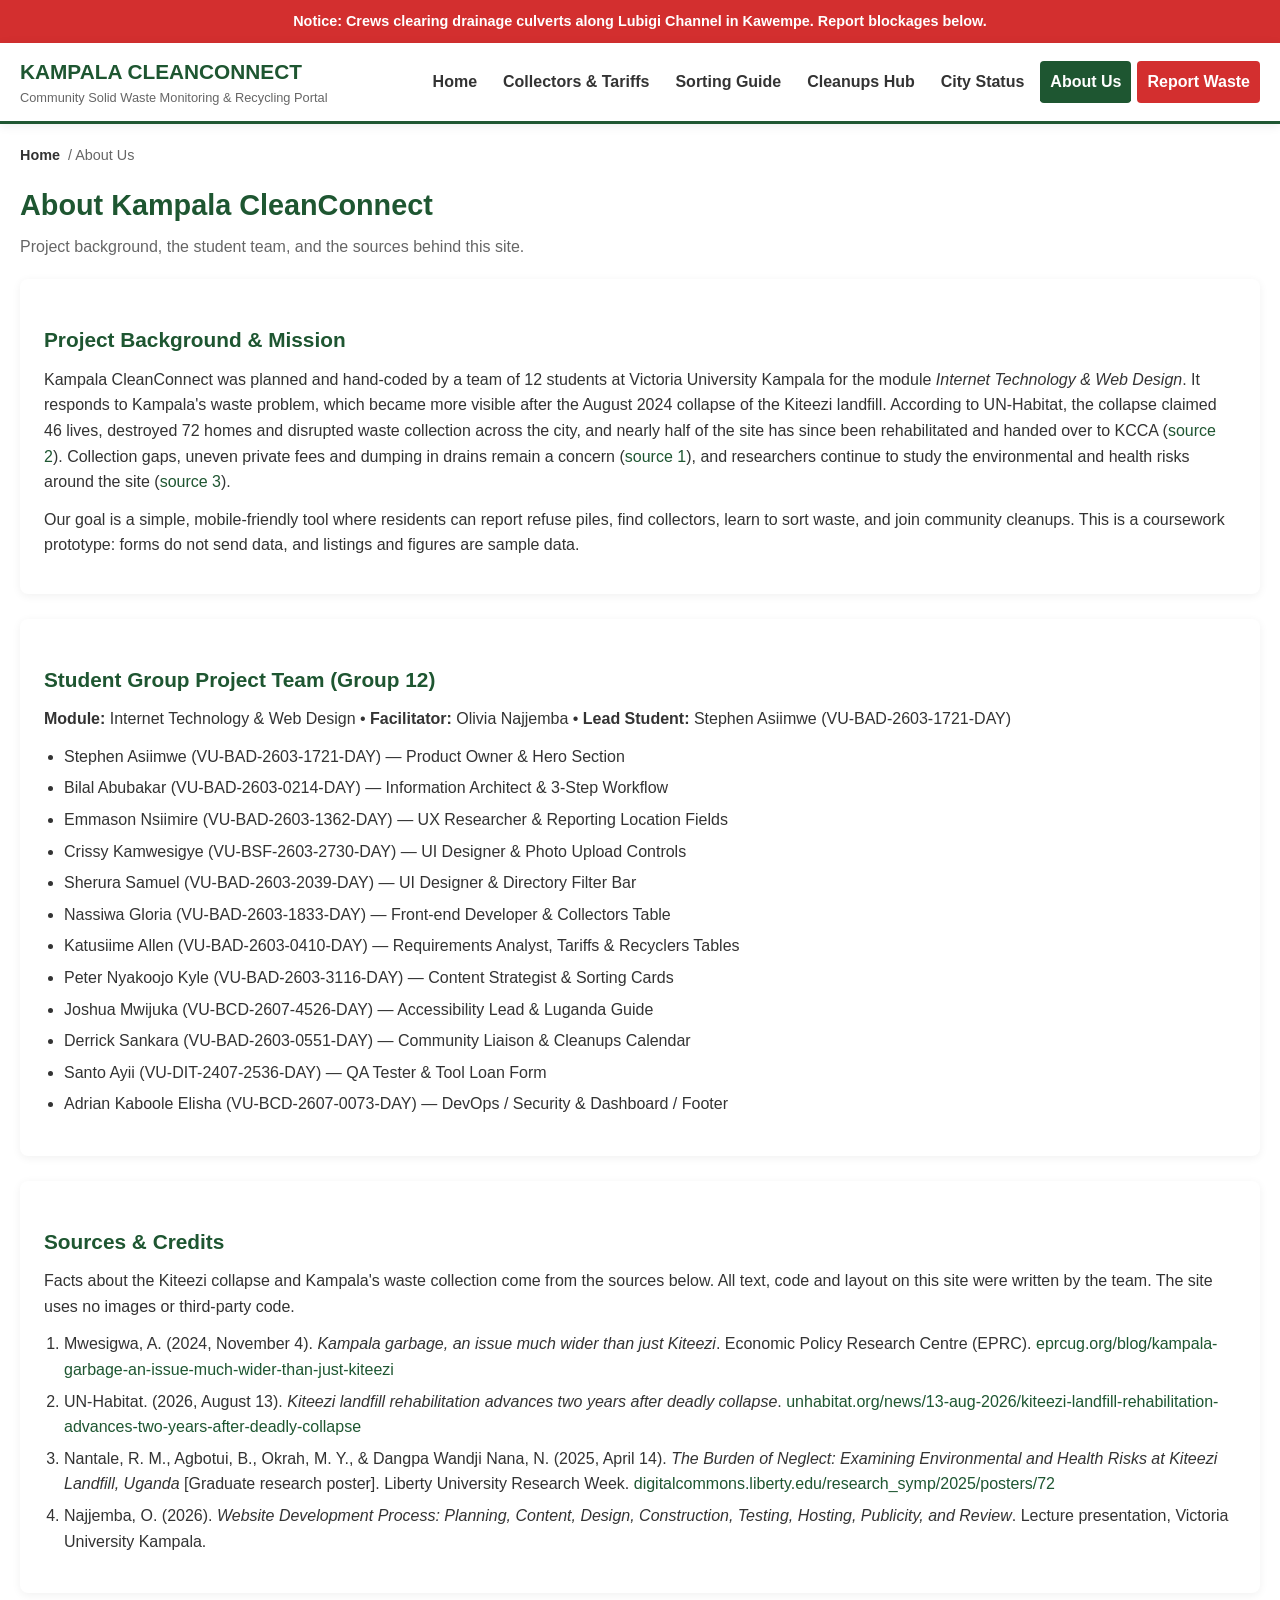
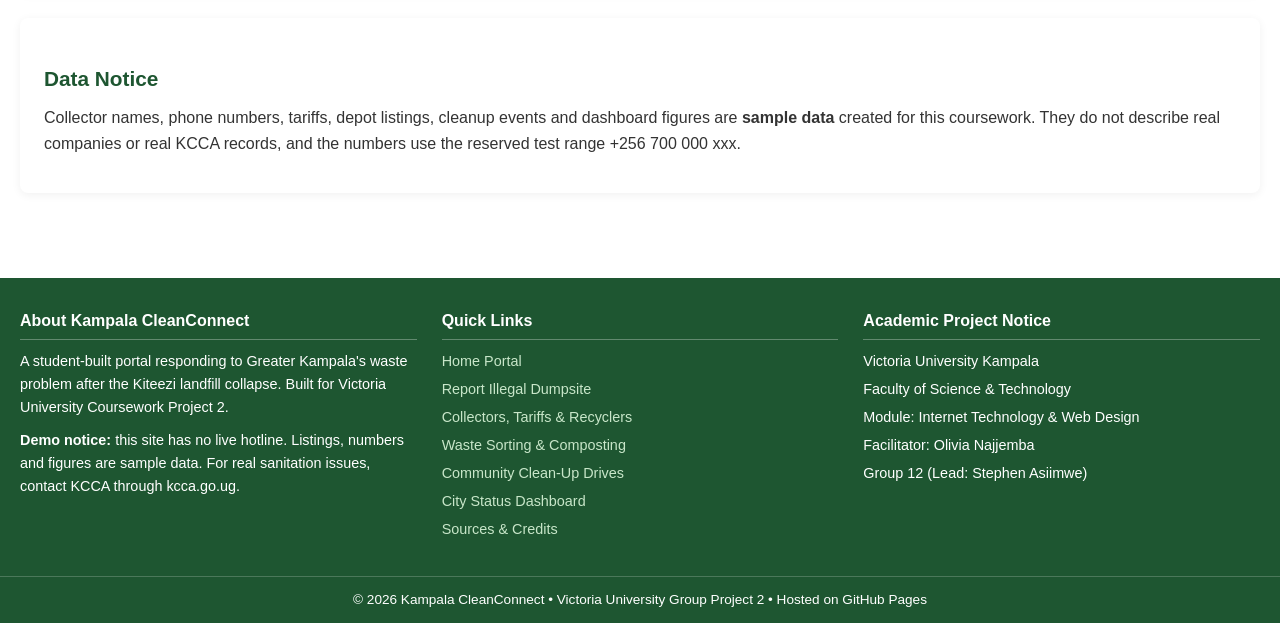
==== about.html @ 9a594d9f "Refactor report page and styles: Update title, alert message, and navigation order; enhance CSS for " ====
<!doctype html>
<html lang="en">
  <head>
    <meta charset="UTF-8" />
    <meta name="viewport" content="width=device-width, initial-scale=1.0" />
    <meta
      name="description"
      content="About the Kampala CleanConnect student project, the team of 12, and the sources used."
    />
    <title>About Us</title>
    <link rel="icon" href="data:," />
    <link rel="stylesheet" href="style.css" />
  </head>
  <body>
    <a class="skip-link" href="#main">Skip to main content</a>

    <!-- Demo Notice Strip (Member 1: Stephen Asiimwe) -->
    <div class="alert-bar">
      Notice: Crews clearing drainage culverts along Lubigi Channel in Kawempe.
      Report blockages below.
    </div>

    <!-- Global Header & Navigation (Members 1 & 12: Stephen Asiimwe & Adrian Kaboole Elisha) -->
    <header>
      <div class="header-container">
        <a href="index.html" class="brand">
          <span class="brand-title">KAMPALA CLEANCONNECT</span>
          <span class="brand-sub"
            >Community Solid Waste Monitoring &amp; Recycling Portal</span
          >
        </a>
        <input type="checkbox" id="nav-toggle" class="nav-toggle" />
        <label for="nav-toggle" class="nav-btn">&#9776; Menu</label>
        <nav aria-label="Main navigation">
          <ul>
            <li><a href="index.html">Home</a></li>
            <li><a href="directory.html">Collectors &amp; Tariffs</a></li>
            <li><a href="guide.html">Sorting Guide</a></li>
            <li><a href="cleanups.html">Cleanups Hub</a></li>
            <li><a href="dashboard.html">City Status</a></li>
            <li>
              <a href="about.html" class="active" aria-current="page"
                >About Us</a
              >
            </li>
            <li><a href="report.html" class="btn-report">Report Waste</a></li>
          </ul>
        </nav>
      </div>
    </header>

    <main id="main" class="container">
      <nav class="breadcrumb" aria-label="Breadcrumb">
        <ol>
          <li><a href="index.html">Home</a></li>
          <li aria-current="page">About Us</li>
        </ol>
      </nav>

      <h1 class="section-title">About Kampala CleanConnect</h1>
      <p class="section-sub">
        Project background, the student team, and the sources behind this site.
      </p>

      <!-- Mission & Context (CI-27: Adrian Kaboole Elisha) -->
      <article class="panel">
        <h2 class="sub-title">Project Background &amp; Mission</h2>
        <p>
          Kampala CleanConnect was planned and hand-coded by a team of 12
          students at Victoria University Kampala for the module
          <em>Internet Technology &amp; Web Design</em>. It responds to
          Kampala's waste problem, which became more visible after the August
          2024 collapse of the Kiteezi landfill. According to UN-Habitat, the
          collapse claimed 46 lives, destroyed 72 homes and disrupted waste
          collection across the city, and nearly half of the site has since been
          rehabilitated and handed over to KCCA (<a href="#src-2">source 2</a>).
          Collection gaps, uneven private fees and dumping in drains remain a
          concern (<a href="#src-1">source 1</a>), and researchers continue to
          study the environmental and health risks around the site (<a
            href="#src-3"
            >source 3</a
          >).
        </p>
        <p>
          Our goal is a simple, mobile-friendly tool where residents can report
          refuse piles, find collectors, learn to sort waste, and join community
          cleanups. This is a coursework prototype: forms do not send data, and
          listings and figures are sample data.
        </p>
      </article>

      <!-- Group Student Declaration (CI-28) -->
      <section class="panel">
        <h2 class="sub-title">Student Group Project Team (Group 12)</h2>
        <p>
          <strong>Module:</strong> Internet Technology &amp; Web Design &bull;
          <strong>Facilitator:</strong> Olivia Najjemba &bull;
          <strong>Lead Student:</strong> Stephen Asiimwe (VU-BAD-2603-1721-DAY)
        </p>
        <ul class="team-list">
          <li>
            Stephen Asiimwe (VU-BAD-2603-1721-DAY) &mdash; Product Owner &amp; Hero
            Section
          </li>
          <li>
            Bilal Abubakar (VU-BAD-2603-0214-DAY) &mdash; Information Architect
            &amp; 3-Step Workflow
          </li>
          <li>
            Emmason Nsiimire (VU-BAD-2603-1362-DAY) &mdash; UX Researcher &amp; Reporting
            Location Fields
          </li>
          <li>
            Crissy Kamwesigye (VU-BSF-2603-2730-DAY) &mdash; UI Designer &amp; Photo
            Upload Controls
          </li>
          <li>
            Sherura Samuel (VU-BAD-2603-2039-DAY) &mdash; UI Designer &amp;
            Directory Filter Bar
          </li>
          <li>
            Nassiwa Gloria (VU-BAD-2603-1833-DAY) &mdash; Front-end Developer &amp;
            Collectors Table
          </li>
          <li>
            Katusiime Allen (VU-BAD-2603-0410-DAY) &mdash; Requirements Analyst,
            Tariffs &amp; Recyclers Tables
          </li>
          <li>
            Peter Nyakoojo Kyle (VU-BAD-2603-3116-DAY) &mdash; Content Strategist &amp;
            Sorting Cards
          </li>
          <li>
            Joshua Mwijuka (VU-BCD-2607-4526-DAY) &mdash; Accessibility Lead
            &amp; Luganda Guide
          </li>
          <li>
            Derrick Sankara (VU-BAD-2603-0551-DAY) &mdash; Community Liaison &amp;
            Cleanups Calendar
          </li>
          <li>
            Santo Ayii (VU-DIT-2407-2536-DAY) &mdash; QA Tester &amp; Tool
            Loan Form
          </li>
          <li>
            Adrian Kaboole Elisha (VU-BCD-2607-0073-DAY) &mdash; DevOps / Security
            &amp; Dashboard / Footer
          </li>
        </ul>
      </section>

      <!-- Sources & Credits -->
      <section class="panel" id="sources">
        <h2 class="sub-title">Sources &amp; Credits</h2>
        <p>
          Facts about the Kiteezi collapse and Kampala's waste collection come
          from the sources below. All text, code and layout on this site were
          written by the team. The site uses no images or third-party code.
        </p>
        <ol class="source-list">
          <li id="src-1">
            Mwesigwa, A. (2024, November 4).
            <em>Kampala garbage, an issue much wider than just Kiteezi</em>.
            Economic Policy Research Centre (EPRC).
            <a
              href="https://eprcug.org/blog/kampala-garbage-an-issue-much-wider-than-just-kiteezi/"
              >eprcug.org/blog/kampala-garbage-an-issue-much-wider-than-just-kiteezi</a
            >
          </li>
          <li id="src-2">
            UN-Habitat. (2026, August 13).
            <em
              >Kiteezi landfill rehabilitation advances two years after deadly
              collapse</em
            >.
            <a
              href="https://unhabitat.org/news/13-aug-2026/kiteezi-landfill-rehabilitation-advances-two-years-after-deadly-collapse"
              >unhabitat.org/news/13-aug-2026/kiteezi-landfill-rehabilitation-advances-two-years-after-deadly-collapse</a
            >
          </li>
          <li id="src-3">
            Nantale, R. M., Agbotui, B., Okrah, M. Y., &amp; Dangpa Wandji Nana,
            N. (2025, April 14).
            <em
              >The Burden of Neglect: Examining Environmental and Health Risks
              at Kiteezi Landfill, Uganda</em
            >
            [Graduate research poster]. Liberty University Research Week.
            <a
              href="http://digitalcommons.liberty.edu/research_symp/2025/posters/72"
              >digitalcommons.liberty.edu/research_symp/2025/posters/72</a
            >
          </li>
          <li id="src-4">
            Najjemba, O. (2026).
            <em
              >Website Development Process: Planning, Content, Design,
              Construction, Testing, Hosting, Publicity, and Review</em
            >. Lecture presentation, Victoria University Kampala.
          </li>
        </ol>
      </section>

      <section class="panel">
        <h2 class="sub-title">Data Notice</h2>
        <p>
          Collector names, phone numbers, tariffs, depot listings, cleanup
          events and dashboard figures are <strong>sample data</strong> created
          for this coursework. They do not describe real companies or real KCCA
          records, and the numbers use the reserved test range +256 700 000 xxx.
        </p>
      </section>
    </main>

    <!-- Global Footer (Member 12: Adrian Kaboole Elisha) -->
    <footer>
      <div class="footer-container">
        <div class="footer-col">
          <h4>About Kampala CleanConnect</h4>
          <p>
            A student-built portal responding to Greater Kampala's waste problem
            after the Kiteezi landfill collapse. Built for Victoria University
            Coursework Project 2.
          </p>
          <p class="footer-note">
            <strong>Demo notice:</strong> this site has no live hotline.
            Listings, numbers and figures are sample data. For real sanitation
            issues, contact KCCA through kcca.go.ug.
          </p>
        </div>
        <div class="footer-col">
          <h4>Quick Links</h4>
          <ul>
            <li><a href="index.html">Home Portal</a></li>
            <li><a href="report.html">Report Illegal Dumpsite</a></li>
            <li>
              <a href="directory.html">Collectors, Tariffs &amp; Recyclers</a>
            </li>
            <li><a href="guide.html">Waste Sorting &amp; Composting</a></li>
            <li><a href="cleanups.html">Community Clean-Up Drives</a></li>
            <li><a href="dashboard.html">City Status Dashboard</a></li>
            <li><a href="about.html#sources">Sources &amp; Credits</a></li>
          </ul>
        </div>
        <div class="footer-col">
          <h4>Academic Project Notice</h4>
          <p>Victoria University Kampala</p>
          <p>Faculty of Science &amp; Technology</p>
          <p>Module: Internet Technology &amp; Web Design</p>
          <p>Facilitator: Olivia Najjemba</p>
          <p>Group 12 (Lead: Stephen Asiimwe)</p>
        </div>
      </div>
      <div class="footer-bottom">
        &copy; 2026 Kampala CleanConnect &bull; Victoria University Group
        Project 2 &bull; Hosted on GitHub Pages
      </div>
    </footer>
  </body>
</html>
---- style.css ----
/* ==========================================================================
   KAMPALA CLEANCONNECT - SIMPLE STYLESHEET
   Course: Internet Technology & Web Design (Project 2)
   Victoria University Kampala
   Description: Simple, clean CSS using two main theme colors (Green & Red).
   ========================================================================== */

/* --------------------------------------------------------------------------
   1. THEME COLORS
   -------------------------------------------------------------------------- */
:root {
  --primary: #1e5631;  /* Main Green brand color */
  --alert: #d32f2f;    /* Alert Red color */
}

/* --------------------------------------------------------------------------
   2. BASIC PAGE RESET & TYPOGRAPHY
   -------------------------------------------------------------------------- */
* {
  box-sizing: border-box;
  margin: 0;
  padding: 0;
}

body {
  font-family: Arial, sans-serif;
  line-height: 1.6;
  color: #333;
}

a {
  color: var(--primary);
  text-decoration: none;
}

a:hover {
  text-decoration: underline;
}

h1, h2, h3, h4 {
  color: var(--primary);
  margin-bottom: 10px;
}

p {
  margin-bottom: 12px;
}

/* Page container to center content */
.container {
  max-width: 1320px;
  margin: 0 auto;
  padding: 20px;
}

/* Headings and subtitles */
.section-title {
  font-size: 1.8rem;
  margin-bottom: 6px;
}

.section-sub {
  color: #666;
  margin-bottom: 20px;
}

.sub-title {
  font-size: 1.3rem;
  margin: 20px 0 10px 0;
}

/* Accessibility skip link */
.skip-link {
  position: absolute;
  top: -100px;
  left: 0;
  background: var(--primary);
  color: white;
  padding: 8px 16px;
  z-index: 100;
}

.skip-link:focus {
  top: 0;
}

/* --------------------------------------------------------------------------
   3. ALERT MESSAGES & NOTICES
   -------------------------------------------------------------------------- */
/* Red warning bar at top of page */
.alert-bar {
  background-color: var(--alert);
  color: white;
  padding: 10px 16px;
  font-weight: bold;
  text-align: center;
  font-size: 0.9rem;
}

/* Yellow warning box for sample data notices */
.data-notice {
  background-color: #fff9e6;
  border-left: 4px solid #fbc02d;
  padding: 12px 16px;
  margin-bottom: 20px;
  border-radius: 4px;
}

/* --------------------------------------------------------------------------
   4. GLOBAL HEADER & NAVIGATION
   -------------------------------------------------------------------------- */
header {
  border-bottom: 3px solid var(--primary);
  position: sticky;
  top: 0;
  background: white;
  z-index: 99;
  box-shadow: 0 2px 10px rgba(0, 0, 0, 0.08);
}

.header-container {
  max-width: 1320px;
  margin: 0 auto;
  padding: 12px 20px;
  display: flex;
  justify-content: space-between;
  align-items: center;
  flex-wrap: wrap;
  gap: 10px;
}

.brand {
  text-decoration: none;
}

.brand-title {
  display: block;
  font-size: 1.3rem;
  font-weight: bold;
  color: var(--primary);
}

.brand-sub {
  display: block;
  font-size: 0.8rem;
  color: #666;
}

/* Navigation Menu */
nav ul {
  list-style: none;
  display: flex;
  flex-wrap: wrap;
  gap: 6px;
}

nav a {
  position: relative;
  display: inline-block;
  padding: 8px 10px;
  color: #333;
  font-weight: bold;
  border-radius: 4px;
  white-space: nowrap;
  transition: color 0.3s ease, background-color 0.3s ease;
}

nav a:not(.btn-report)::before {
  content: "";
  position: absolute;
  left: 0;
  bottom: 2px;
  width: 0;
  height: 2px;
  background-color: var(--primary);
  transition: width 0.3s ease-in-out;
}

nav a:not(.btn-report):hover::before,
nav a:not(.btn-report).active::before {
  width: 100%;
}

nav a:hover {
  background-color: #e8f5e9;
  color: var(--primary);
  text-decoration: none;
}

nav a:not(.btn-report).active,
nav a:not(.btn-report).active:hover {
  background-color: var(--primary);
  color: white;
  text-decoration: none;
}

/* Red "Report Waste" highlight button in navigation */
.btn-report {
  background-color: var(--alert);
  color: white !important;
}

.btn-report:hover {
  background-color: #b71c1c;
  color: white !important;
}

nav a.btn-report.active {
  background-color: #9a0007;
  box-shadow: 0 0 0 2px white, 0 0 0 4px var(--alert);
}

/* Mobile Hamburger Menu */
.nav-toggle {
  display: none;
}

.nav-btn {
  display: none;
  cursor: pointer;
  padding: 6px 12px;
  border: 2px solid var(--primary);
  border-radius: 4px;
  font-weight: bold;
  color: var(--primary);
}

/* Breadcrumb navigation */
.breadcrumb ol {
  list-style: none;
  display: flex;
  flex-wrap: nowrap;
  align-items: center;
  white-space: nowrap;
  gap: 8px;
  font-size: 0.9rem;
  margin-bottom: 15px;
  color: #666;
}

.breadcrumb a {
  padding: 0;
}

.breadcrumb a::before {
  display: none;
}

.breadcrumb li + li::before {
  content: "/ ";
  color: #666;
}

/* --------------------------------------------------------------------------
   5. BUTTONS (PRIMARY, OUTLINE, ALERT)
   -------------------------------------------------------------------------- */
.btn {
  display: inline-block;
  padding: 10px 18px;
  font-size: 1rem;
  font-weight: bold;
  border-radius: 4px;
  border: 2px solid transparent;
  cursor: pointer;
  text-align: center;
}

.btn:hover {
  text-decoration: none;
}

/* Primary Green Button */
.btn-primary {
  background-color: var(--primary);
  color: white;
}

.btn-primary:hover {
  opacity: 0.9;
}

/* Outline Green Button */
.btn-outline {
  background-color: transparent;
  border-color: var(--primary);
  color: var(--primary);
}

.btn-outline:hover {
  background-color: var(--primary);
  color: white;
}

/* Alert Red Button */
.btn-alert {
  background-color: var(--alert);
  color: white;
}

.btn-alert:hover {
  background-color: #b71c1c;
}

.btn-small {
  padding: 6px 12px;
  font-size: 0.85rem;
}

.btn-block {
  display: block;
  width: 100%;
}

/* --------------------------------------------------------------------------
   6. HERO SECTION & STAT CARDS
   -------------------------------------------------------------------------- */
.hero {
  border-radius: 8px;
  padding: 30px;
  margin-bottom: 30px;
  display: grid;
  grid-template-columns: 1.5fr 1fr;
  gap: 24px;
  align-items: center;
  background-color: #f5faf5;
}

.hero h1 {
  font-size: 2rem;
  margin-bottom: 12px;
}

.hero p {
  font-size: 1.05rem;
  margin-bottom: 18px;
}

.hero-actions {
  display: flex;
  gap: 48px;
  flex-wrap: wrap;
}

.telemetry-card {
  border-radius: 6px;
  padding: 18px;
  background: white;
  box-shadow: 0 2px 10px rgba(0, 0, 0, 0.06);
}

.telemetry-card h2 {
  font-size: 1.1rem;
  padding-bottom: 6px;
  margin-bottom: 12px;
}

.sample-note {
  font-size: 0.8rem;
  color: #666;
  margin-top: 10px;
}

/* Number statistics grids */
.stat-grid {
  display: grid;
  grid-template-columns: 1fr 1fr;
  gap: 10px;
}

.stat-grid-4 {
  display: grid;
  grid-template-columns: repeat(4, 1fr);
  gap: 15px;
  margin-bottom: 30px;
}

.stat-box {
  border-radius: 6px;
  padding: 12px;
  text-align: center;
  background: white;
  box-shadow: 0 2px 8px rgba(0, 0, 0, 0.05);
}

.stat-num {
  font-size: 1.6rem;
  font-weight: bold;
  color: var(--primary);
}

.stat-green { color: var(--primary); }
.stat-red   { color: var(--alert); }
.stat-blue  { color: #1565c0; }

.stat-label {
  display: block;
  font-size: 0.8rem;
  color: #666;
  text-transform: uppercase;
}

/* --------------------------------------------------------------------------
   7. SECTIONS, PANELS & CARDS
   -------------------------------------------------------------------------- */
.panel,
.guide-panel {
  border-radius: 8px;
  padding: 24px;
  margin-bottom: 25px;
  background: white;
  box-shadow: 0 2px 10px rgba(0, 0, 0, 0.06);
}

/* 3-Step Process */
.steps-section {
  margin-bottom: 30px;
}

.step-cards {
  display: grid;
  grid-template-columns: repeat(3, 1fr);
  gap: 16px;
}

.step-card {
  border-radius: 6px;
  padding: 20px;
  background: white;
  box-shadow: 0 2px 10px rgba(0, 0, 0, 0.06);
}

.step-num {
  display: inline-block;
  width: 32px;
  height: 32px;
  line-height: 32px;
  text-align: center;
  background-color: var(--alert);
  color: white;
  font-weight: bold;
  border-radius: 50%;
  margin-bottom: 10px;
}

/* Waste Sorting Cards */
.card-grid {
  display: grid;
  grid-template-columns: 1fr 1fr;
  gap: 18px;
  margin-bottom: 25px;
}

.info-card {
  border-top: 4px solid var(--primary);
  border-radius: 6px;
  padding: 18px;
  background: white;
  box-shadow: 0 2px 10px rgba(0, 0, 0, 0.06);
}

.info-card.organic { border-top-color: #4caf50; }
.info-card.plastic { border-top-color: #2196f3; }
.info-card.kavera  { border-top-color: #fbc02d; }
.info-card.toxic   { border-top-color: #e91e63; }

.badge {
  display: inline-block;
  padding: 3px 8px;
  background-color: #e8f5e9;
  color: var(--primary);
  font-size: 0.75rem;
  font-weight: bold;
  border-radius: 4px;
  margin-bottom: 8px;
}

.card-tip {
  background-color: #f5f5f5;
  padding: 8px 10px;
  border-radius: 4px;
  font-size: 0.9rem;
}

/* Luganda translation highlight box */
.luganda-box {
  border-left: 4px solid var(--primary);
  background-color: #f5faf5;
  padding: 15px;
  border-radius: 4px;
  margin-top: 15px;
}

.highlight-grid {
  display: grid;
  grid-template-columns: 1fr 1fr;
  gap: 16px;
  margin-bottom: 25px;
}

.plain-list,
.compost-list,
.team-list,
.source-list {
  padding-left: 20px;
  margin-bottom: 15px;
}

.plain-list li,
.compost-list li,
.team-list li,
.source-list li {
  margin-bottom: 6px;
}

/* --------------------------------------------------------------------------
   8. DATA TABLES
   -------------------------------------------------------------------------- */
.table-wrap {
  overflow-x: auto;
  margin-bottom: 24px;
}

.data-table {
  width: 100%;
  border-collapse: collapse;
  border: 1px solid #ccc;
  background: white;
}

.data-table th,
.data-table td {
  padding: 10px 12px;
  text-align: left;
  border: 1px solid #ccc;
}

.data-table th {
  background-color: var(--primary);
  color: white;
}

.data-table tr:nth-child(even) {
  background-color: #f9f9f9;
}

.table-intro {
  color: #666;
  margin-bottom: 10px;
}

/* Directory filter bar */
.filter-bar {
  display: flex;
  align-items: center;
  gap: 12px;
  flex-wrap: wrap;
  padding: 14px;
  border-radius: 6px;
  margin-bottom: 10px;
  background: white;
  box-shadow: 0 2px 8px rgba(0, 0, 0, 0.06);
}

.filter-msg {
  font-size: 0.9rem;
  color: #666;
  margin-bottom: 15px;
}

/* --------------------------------------------------------------------------
   9. FORMS
   -------------------------------------------------------------------------- */
.form-box {
  border-radius: 8px;
  padding: 24px;
  max-width: 750px;
  background: white;
  box-shadow: 0 2px 10px rgba(0, 0, 0, 0.06);
}

.form-spaced {
  margin-top: 25px;
}

fieldset {
  border: none;
  border-radius: 6px;
  padding: 16px;
  margin-bottom: 20px;
  background-color: #fafafa;
}

legend {
  font-weight: bold;
  color: var(--primary);
  padding: 0 8px;
}

.form-group {
  margin-bottom: 15px;
}

.form-group label,
.field-label {
  display: block;
  font-weight: bold;
  margin-bottom: 5px;
}

.form-control {
  width: 100%;
  padding: 9px 12px;
  border: 1px solid #ccc;
  border-radius: 4px;
  font-size: 1rem;
  font-family: inherit;
}

.form-control:focus {
  outline: none;
  border-color: var(--primary);
}

.filter-bar .form-control {
  width: auto;
  min-width: 220px;
}

.hint {
  display: block;
  font-size: 0.85rem;
  color: #666;
  margin-top: 3px;
}

.two-col {
  display: grid;
  grid-template-columns: 1fr 1fr;
  gap: 15px;
}

.radio-group,
.checkbox-group {
  display: flex;
  flex-direction: column;
  gap: 6px;
  margin-top: 6px;
}

.radio-label,
.checkbox-label {
  font-weight: normal;
  cursor: pointer;
}

.urgent {
  color: var(--alert);
  font-weight: bold;
}

.form-actions {
  display: flex;
  justify-content: flex-end;
  gap: 10px;
  margin-top: 15px;
}

/* --------------------------------------------------------------------------
   10. GLOBAL FOOTER
   -------------------------------------------------------------------------- */
footer {
  background-color: var(--primary);
  color: white;
  margin-top: 40px;
}

.footer-container {
  max-width: 1320px;
  margin: 0 auto;
  padding: 30px 20px;
  display: grid;
  grid-template-columns: repeat(3, 1fr);
  gap: 25px;
}

.footer-col h4 {
  color: white;
  border-bottom: 1px solid rgba(255, 255, 255, 0.3);
  padding-bottom: 6px;
  margin-bottom: 10px;
}

.footer-col p,
.footer-col li {
  font-size: 0.9rem;
  margin-bottom: 5px;
}

.footer-col ul {
  list-style: none;
}

.footer-col a {
  color: #c8e6c9;
}

.footer-col a:hover {
  color: white;
  text-decoration: underline;
}

.footer-note {
  margin-top: 10px;
  font-size: 0.85rem;
}

.footer-bottom {
  border-top: 1px solid rgba(255, 255, 255, 0.2);
  text-align: center;
  padding: 12px;
  font-size: 0.85rem;
}

/* --------------------------------------------------------------------------
   11. RESPONSIVE DESIGN (MOBILE & TABLET)
   -------------------------------------------------------------------------- */
@media (max-width: 768px) {
  .nav-btn {
    display: inline-block;
  }

  header nav {
    width: 100%;
    max-height: 0;
    overflow: hidden;
    opacity: 0;
    transition: max-height 1s ease-in-out, opacity 0.3s ease-in-out;
  }

  .nav-toggle:checked ~ nav {
    max-height: 500px;
    opacity: 1;
  }

  header nav ul {
    flex-direction: column;
  }

  .hero,
  .step-cards,
  .card-grid,
  .highlight-grid,
  .two-col,
  .footer-container {
    grid-template-columns: 1fr;
  }

  .stat-grid-4 {
    grid-template-columns: 1fr 1fr;
  }

  .form-actions {
    flex-direction: column;
  }
}
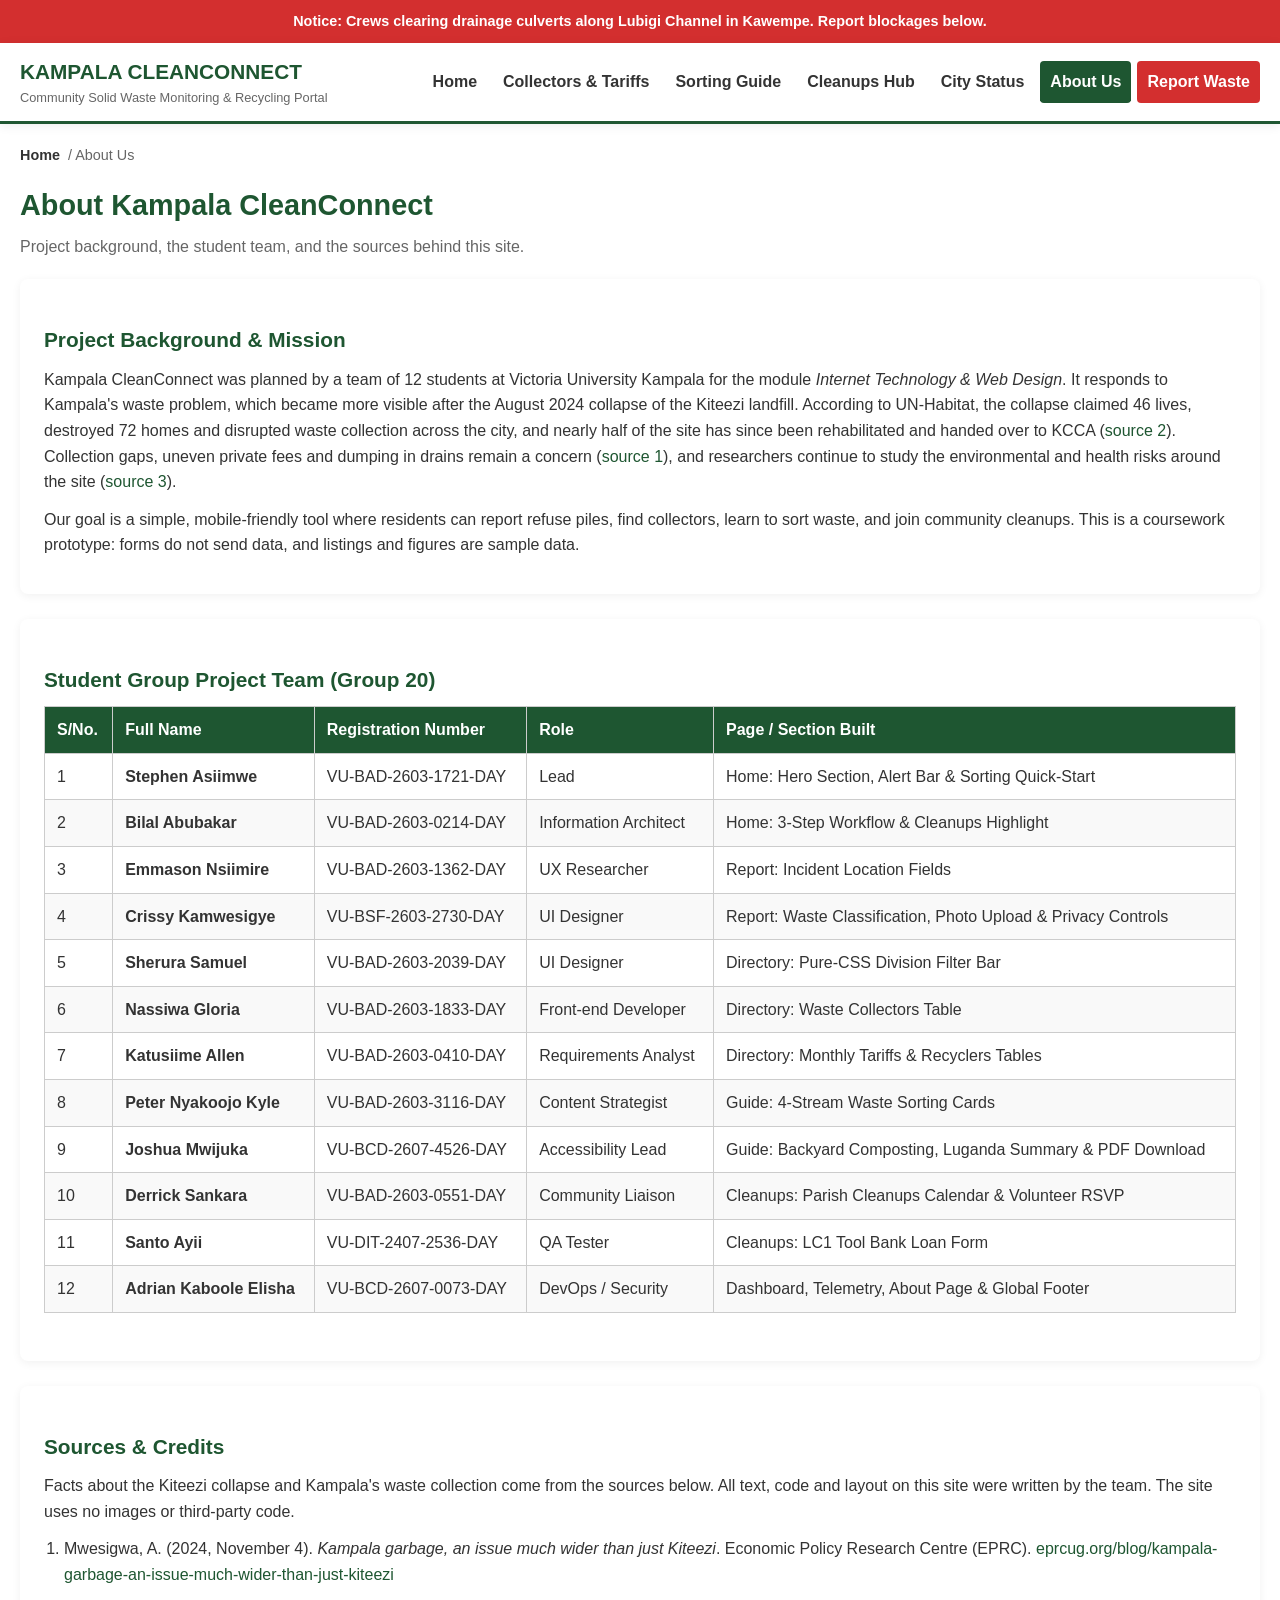
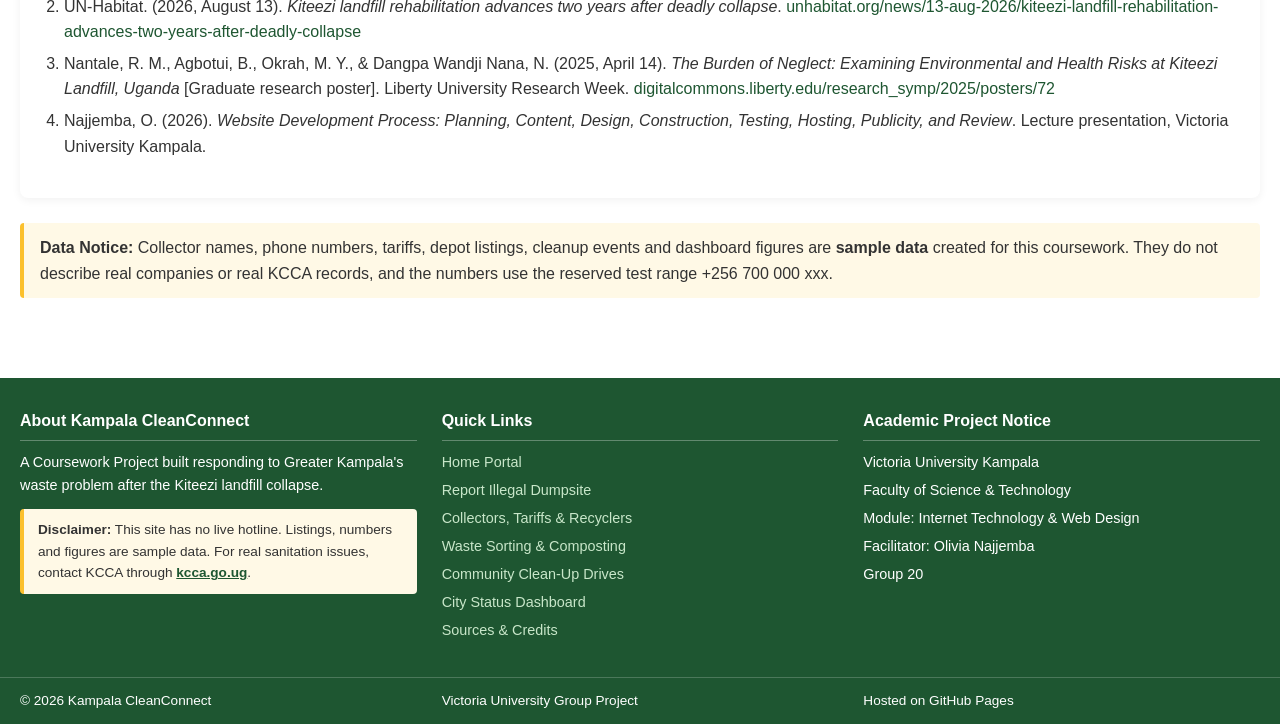
==== commit 9131a779: "Refactor code structure for improved readability and maintainability" ====
--- a/about.html
+++ b/about.html
@@ -1,15 +1,15 @@
 <!doctype html>
 <html lang="en">
   <head>
-    <meta charset="UTF-8" />
-    <meta name="viewport" content="width=device-width, initial-scale=1.0" />
+    <meta charset="UTF-8">
+    <meta name="viewport" content="width=device-width, initial-scale=1.0">
     <meta
       name="description"
       content="About the Kampala CleanConnect student project, the team of 12, and the sources used."
-    />
+    >
     <title>About Us</title>
-    <link rel="icon" href="data:," />
-    <link rel="stylesheet" href="style.css" />
+    <link rel="icon" href="data:,">
+    <link rel="stylesheet" href="style.css">
   </head>
   <body>
     <a class="skip-link" href="#main">Skip to main content</a>
@@ -29,7 +29,7 @@
             >Community Solid Waste Monitoring &amp; Recycling Portal</span
           >
         </a>
-        <input type="checkbox" id="nav-toggle" class="nav-toggle" />
+        <input type="checkbox" id="nav-toggle" class="nav-toggle">
         <label for="nav-toggle" class="nav-btn">&#9776; Menu</label>
         <nav aria-label="Main navigation">
           <ul>
@@ -66,7 +66,7 @@
       <article class="panel">
         <h2 class="sub-title">Project Background &amp; Mission</h2>
         <p>
-          Kampala CleanConnect was planned and hand-coded by a team of 12
+          Kampala CleanConnect was planned by a team of 12
           students at Victoria University Kampala for the module
           <em>Internet Technology &amp; Web Design</em>. It responds to
           Kampala's waste problem, which became more visible after the August
@@ -91,62 +91,106 @@
 
       <!-- Group Student Declaration (CI-28) -->
       <section class="panel">
-        <h2 class="sub-title">Student Group Project Team (Group 12)</h2>
-        <p>
-          <strong>Module:</strong> Internet Technology &amp; Web Design &bull;
-          <strong>Facilitator:</strong> Olivia Najjemba &bull;
-          <strong>Lead Student:</strong> Stephen Asiimwe (VU-BAD-2603-1721-DAY)
-        </p>
-        <ul class="team-list">
-          <li>
-            Stephen Asiimwe (VU-BAD-2603-1721-DAY) &mdash; Product Owner &amp; Hero
-            Section
-          </li>
-          <li>
-            Bilal Abubakar (VU-BAD-2603-0214-DAY) &mdash; Information Architect
-            &amp; 3-Step Workflow
-          </li>
-          <li>
-            Emmason Nsiimire (VU-BAD-2603-1362-DAY) &mdash; UX Researcher &amp; Reporting
-            Location Fields
-          </li>
-          <li>
-            Crissy Kamwesigye (VU-BSF-2603-2730-DAY) &mdash; UI Designer &amp; Photo
-            Upload Controls
-          </li>
-          <li>
-            Sherura Samuel (VU-BAD-2603-2039-DAY) &mdash; UI Designer &amp;
-            Directory Filter Bar
-          </li>
-          <li>
-            Nassiwa Gloria (VU-BAD-2603-1833-DAY) &mdash; Front-end Developer &amp;
-            Collectors Table
-          </li>
-          <li>
-            Katusiime Allen (VU-BAD-2603-0410-DAY) &mdash; Requirements Analyst,
-            Tariffs &amp; Recyclers Tables
-          </li>
-          <li>
-            Peter Nyakoojo Kyle (VU-BAD-2603-3116-DAY) &mdash; Content Strategist &amp;
-            Sorting Cards
-          </li>
-          <li>
-            Joshua Mwijuka (VU-BCD-2607-4526-DAY) &mdash; Accessibility Lead
-            &amp; Luganda Guide
-          </li>
-          <li>
-            Derrick Sankara (VU-BAD-2603-0551-DAY) &mdash; Community Liaison &amp;
-            Cleanups Calendar
-          </li>
-          <li>
-            Santo Ayii (VU-DIT-2407-2536-DAY) &mdash; QA Tester &amp; Tool
-            Loan Form
-          </li>
-          <li>
-            Adrian Kaboole Elisha (VU-BCD-2607-0073-DAY) &mdash; DevOps / Security
-            &amp; Dashboard / Footer
-          </li>
-        </ul>
+        <h2 class="sub-title">Student Group Project Team (Group 20)</h2>
+        <div class="table-wrap">
+          <table class="data-table">
+            <thead>
+              <tr>
+                <th>S/No.</th>
+                <th>Full Name</th>
+                <th>Registration Number</th>
+                <th>Role</th>
+                <th>Page / Section Built</th>
+              </tr>
+            </thead>
+            <tbody>
+              <tr>
+                <td>1</td>
+                <td><strong>Stephen Asiimwe</strong></td>
+                <td>VU-BAD-2603-1721-DAY</td>
+                <td>Lead</td>
+                <td>Home: Hero Section, Alert Bar &amp; Sorting Quick-Start</td>
+              </tr>
+              <tr>
+                <td>2</td>
+                <td><strong>Bilal Abubakar</strong></td>
+                <td>VU-BAD-2603-0214-DAY</td>
+                <td>Information Architect</td>
+                <td>Home: 3-Step Workflow &amp; Cleanups Highlight</td>
+              </tr>
+              <tr>
+                <td>3</td>
+                <td><strong>Emmason Nsiimire</strong></td>
+                <td>VU-BAD-2603-1362-DAY</td>
+                <td>UX Researcher</td>
+                <td>Report: Incident Location Fields</td>
+              </tr>
+              <tr>
+                <td>4</td>
+                <td><strong>Crissy Kamwesigye</strong></td>
+                <td>VU-BSF-2603-2730-DAY</td>
+                <td>UI Designer</td>
+                <td>Report: Waste Classification, Photo Upload &amp; Privacy Controls</td>
+              </tr>
+              <tr>
+                <td>5</td>
+                <td><strong>Sherura Samuel</strong></td>
+                <td>VU-BAD-2603-2039-DAY</td>
+                <td>UI Designer</td>
+                <td>Directory: Pure-CSS Division Filter Bar</td>
+              </tr>
+              <tr>
+                <td>6</td>
+                <td><strong>Nassiwa Gloria</strong></td>
+                <td>VU-BAD-2603-1833-DAY</td>
+                <td>Front-end Developer</td>
+                <td>Directory: Waste Collectors Table</td>
+              </tr>
+              <tr>
+                <td>7</td>
+                <td><strong>Katusiime Allen</strong></td>
+                <td>VU-BAD-2603-0410-DAY</td>
+                <td>Requirements Analyst</td>
+                <td>Directory: Monthly Tariffs &amp; Recyclers Tables</td>
+              </tr>
+              <tr>
+                <td>8</td>
+                <td><strong>Peter Nyakoojo Kyle</strong></td>
+                <td>VU-BAD-2603-3116-DAY</td>
+                <td>Content Strategist</td>
+                <td>Guide: 4-Stream Waste Sorting Cards</td>
+              </tr>
+              <tr>
+                <td>9</td>
+                <td><strong>Joshua Mwijuka</strong></td>
+                <td>VU-BCD-2607-4526-DAY</td>
+                <td>Accessibility Lead</td>
+                <td>Guide: Backyard Composting, Luganda Summary &amp; PDF Download</td>
+              </tr>
+              <tr>
+                <td>10</td>
+                <td><strong>Derrick Sankara</strong></td>
+                <td>VU-BAD-2603-0551-DAY</td>
+                <td>Community Liaison</td>
+                <td>Cleanups: Parish Cleanups Calendar &amp; Volunteer RSVP</td>
+              </tr>
+              <tr>
+                <td>11</td>
+                <td><strong>Santo Ayii</strong></td>
+                <td>VU-DIT-2407-2536-DAY</td>
+                <td>QA Tester</td>
+                <td>Cleanups: LC1 Tool Bank Loan Form</td>
+              </tr>
+              <tr>
+                <td>12</td>
+                <td><strong>Adrian Kaboole Elisha</strong></td>
+                <td>VU-BCD-2607-0073-DAY</td>
+                <td>DevOps / Security</td>
+                <td>Dashboard, Telemetry, About Page &amp; Global Footer</td>
+              </tr>
+            </tbody>
+          </table>
+        </div>
       </section>
 
       <!-- Sources & Credits -->
@@ -201,35 +245,33 @@
         </ol>
       </section>
 
-      <section class="panel">
-        <h2 class="sub-title">Data Notice</h2>
-        <p>
-          Collector names, phone numbers, tariffs, depot listings, cleanup
-          events and dashboard figures are <strong>sample data</strong> created
-          for this coursework. They do not describe real companies or real KCCA
-          records, and the numbers use the reserved test range +256 700 000 xxx.
-        </p>
-      </section>
+      <p class="data-notice">
+        <strong>Data Notice:</strong> Collector names, phone numbers, tariffs,
+        depot listings, cleanup events and dashboard figures are
+        <strong>sample data</strong> created for this coursework. They do not
+        describe real companies or real KCCA records, and the numbers use the
+        reserved test range +256 700 000 xxx.
+      </p>
     </main>
 
     <!-- Global Footer (Member 12: Adrian Kaboole Elisha) -->
     <footer>
       <div class="footer-container">
         <div class="footer-col">
-          <h4>About Kampala CleanConnect</h4>
+          <h2>About Kampala CleanConnect</h2>
           <p>
-            A student-built portal responding to Greater Kampala's waste problem
-            after the Kiteezi landfill collapse. Built for Victoria University
-            Coursework Project 2.
+            A Coursework Project built responding to Greater Kampala's waste problem
+            after the Kiteezi landfill collapse.
           </p>
           <p class="footer-note">
-            <strong>Demo notice:</strong> this site has no live hotline.
+            <strong>Disclaimer:</strong> This site has no live hotline.
             Listings, numbers and figures are sample data. For real sanitation
-            issues, contact KCCA through kcca.go.ug.
+            issues, contact KCCA through
+            <a href="https://www.kcca.go.ug" target="_blank" rel="noopener noreferrer">kcca.go.ug</a>.
           </p>
         </div>
         <div class="footer-col">
-          <h4>Quick Links</h4>
+          <h2>Quick Links</h2>
           <ul>
             <li><a href="index.html">Home Portal</a></li>
             <li><a href="report.html">Report Illegal Dumpsite</a></li>
@@ -243,17 +285,20 @@
           </ul>
         </div>
         <div class="footer-col">
-          <h4>Academic Project Notice</h4>
+          <h2>Academic Project Notice</h2>
           <p>Victoria University Kampala</p>
           <p>Faculty of Science &amp; Technology</p>
           <p>Module: Internet Technology &amp; Web Design</p>
           <p>Facilitator: Olivia Najjemba</p>
-          <p>Group 12 (Lead: Stephen Asiimwe)</p>
+          <p>Group 20</p>
         </div>
       </div>
       <div class="footer-bottom">
-        &copy; 2026 Kampala CleanConnect &bull; Victoria University Group
-        Project 2 &bull; Hosted on GitHub Pages
+        <div class="footer-bottom-inner">
+          <span>&copy; 2026 Kampala CleanConnect</span>
+          <span>Victoria University Group Project</span>
+          <span>Hosted on GitHub Pages</span>
+        </div>
       </div>
     </footer>
   </body>
--- a/style.css
+++ b/style.css
@@ -104,6 +104,28 @@
   padding: 12px 16px;
   margin-bottom: 20px;
   border-radius: 4px;
+}
+
+/* Pure-CSS :target confirmation box (Zero JS) */
+.confirm-box {
+  display: none;
+  background-color: #e8f5e9;
+  border-left: 4px solid var(--primary);
+  padding: 14px 16px;
+  margin-bottom: 20px;
+  border-radius: 4px;
+  align-items: center;
+  justify-content: space-between;
+  gap: 12px;
+  flex-wrap: wrap;
+}
+
+.confirm-box p {
+  margin-bottom: 0;
+}
+
+.confirm-box:target {
+  display: flex;
 }
 
 /* --------------------------------------------------------------------------
@@ -463,15 +485,36 @@
 .info-card.kavera  { border-top-color: #fbc02d; }
 .info-card.toxic   { border-top-color: #e91e63; }
 
-.badge {
-  display: inline-block;
-  padding: 3px 8px;
-  background-color: #e8f5e9;
-  color: var(--primary);
-  font-size: 0.75rem;
-  font-weight: bold;
+/* Waste Sorting Cards with Left Image & Right Text */
+.stream-card {
+  display: grid;
+  grid-template-columns: 160px 1fr;
+  gap: 16px;
+  align-items: stretch;
+}
+
+.stream-media {
   border-radius: 4px;
-  margin-bottom: 8px;
+  overflow: hidden;
+  background-color: #f5f5f5;
+}
+
+.stream-media img {
+  display: block;
+  width: 100%;
+  height: 100%;
+  min-height: 150px;
+  object-fit: cover;
+}
+
+.stream-body {
+  display: flex;
+  flex-direction: column;
+}
+
+.stream-body .card-tip {
+  margin-top: auto;
+  margin-bottom: 0;
 }
 
 .card-tip {
@@ -483,6 +526,11 @@
 
 /* Luganda translation highlight box */
 .luganda-box {
+  display: flex;
+  align-items: center;
+  justify-content: space-between;
+  gap: 20px;
+  flex-wrap: wrap;
   border-left: 4px solid var(--primary);
   background-color: #f5faf5;
   padding: 15px;
@@ -490,6 +538,18 @@
   margin-top: 15px;
 }
 
+.luganda-text {
+  flex: 1 1 320px;
+}
+
+.luganda-text p {
+  margin-bottom: 0;
+}
+
+.luganda-btn {
+  flex-shrink: 0;
+}
+
 .highlight-grid {
   display: grid;
   grid-template-columns: 1fr 1fr;
@@ -499,7 +559,6 @@
 
 .plain-list,
 .compost-list,
-.team-list,
 .source-list {
   padding-left: 20px;
   margin-bottom: 15px;
@@ -507,7 +566,6 @@
 
 .plain-list li,
 .compost-list li,
-.team-list li,
 .source-list li {
   margin-bottom: 6px;
 }
@@ -548,11 +606,21 @@
   margin-bottom: 10px;
 }
 
-/* Directory filter bar */
+/* Pure-CSS Directory Filter Bar */
+.collector-filter-wrap {
+  position: relative;
+}
+
+.filter-radio {
+  position: absolute;
+  opacity: 0;
+  pointer-events: none;
+}
+
 .filter-bar {
   display: flex;
   align-items: center;
-  gap: 12px;
+  gap: 8px;
   flex-wrap: wrap;
   padding: 14px;
   border-radius: 6px;
@@ -561,10 +629,77 @@
   box-shadow: 0 2px 8px rgba(0, 0, 0, 0.06);
 }
 
+.filter-title {
+  font-weight: bold;
+  color: var(--primary);
+  margin-right: 4px;
+}
+
+.filter-pill {
+  display: inline-block;
+  padding: 6px 14px;
+  border: 2px solid var(--primary);
+  border-radius: 20px;
+  color: var(--primary);
+  font-weight: bold;
+  font-size: 0.9rem;
+  cursor: pointer;
+  transition: background-color 0.2s ease, color 0.2s ease;
+}
+
+.filter-pill:hover {
+  background-color: #e8f5e9;
+}
+
+#filter-all:checked ~ .filter-bar label[for="filter-all"],
+#filter-kawempe:checked ~ .filter-bar label[for="filter-kawempe"],
+#filter-makindye:checked ~ .filter-bar label[for="filter-makindye"],
+#filter-rubaga:checked ~ .filter-bar label[for="filter-rubaga"],
+#filter-nakawa:checked ~ .filter-bar label[for="filter-nakawa"],
+#filter-central:checked ~ .filter-bar label[for="filter-central"],
+#filter-kasangati:checked ~ .filter-bar label[for="filter-kasangati"] {
+  background-color: var(--primary);
+  color: white;
+}
+
+#filter-all:focus ~ .filter-bar label[for="filter-all"],
+#filter-kawempe:focus ~ .filter-bar label[for="filter-kawempe"],
+#filter-makindye:focus ~ .filter-bar label[for="filter-makindye"],
+#filter-rubaga:focus ~ .filter-bar label[for="filter-rubaga"],
+#filter-nakawa:focus ~ .filter-bar label[for="filter-nakawa"],
+#filter-central:focus ~ .filter-bar label[for="filter-central"],
+#filter-kasangati:focus ~ .filter-bar label[for="filter-kasangati"] {
+  outline: 2px solid var(--alert);
+  outline-offset: 2px;
+}
+
 .filter-msg {
   font-size: 0.9rem;
   color: #666;
   margin-bottom: 15px;
+}
+
+.filter-msg span {
+  display: none;
+}
+
+#filter-all:checked ~ .filter-msg .msg-all,
+#filter-kawempe:checked ~ .filter-msg .msg-kawempe,
+#filter-makindye:checked ~ .filter-msg .msg-makindye,
+#filter-rubaga:checked ~ .filter-msg .msg-rubaga,
+#filter-nakawa:checked ~ .filter-msg .msg-nakawa,
+#filter-central:checked ~ .filter-msg .msg-central,
+#filter-kasangati:checked ~ .filter-msg .msg-kasangati {
+  display: inline;
+}
+
+#filter-kawempe:checked ~ .table-wrap #haulers-table tbody tr:not([data-division~="kawempe"]),
+#filter-makindye:checked ~ .table-wrap #haulers-table tbody tr:not([data-division~="makindye"]),
+#filter-rubaga:checked ~ .table-wrap #haulers-table tbody tr:not([data-division~="rubaga"]),
+#filter-nakawa:checked ~ .table-wrap #haulers-table tbody tr:not([data-division~="nakawa"]),
+#filter-central:checked ~ .table-wrap #haulers-table tbody tr:not([data-division~="central"]),
+#filter-kasangati:checked ~ .table-wrap #haulers-table tbody tr:not([data-division~="kasangati"]) {
+  display: none;
 }
 
 /* --------------------------------------------------------------------------
@@ -621,11 +756,6 @@
   border-color: var(--primary);
 }
 
-.filter-bar .form-control {
-  width: auto;
-  min-width: 220px;
-}
-
 .hint {
   display: block;
   font-size: 0.85rem;
@@ -683,8 +813,9 @@
   gap: 25px;
 }
 
-.footer-col h4 {
-  color: white;
+.footer-col h2 {
+  color: white;
+  font-size: 1rem;
   border-bottom: 1px solid rgba(255, 255, 255, 0.3);
   padding-bottom: 6px;
   margin-bottom: 10px;
@@ -709,16 +840,40 @@
   text-decoration: underline;
 }
 
-.footer-note {
-  margin-top: 10px;
+.footer-col .footer-note {
+  margin-top: 12px;
+  padding: 10px 14px;
+  background-color: #fff9e6;
+  border-left: 4px solid #fbc02d;
+  border-radius: 4px;
+  color: #333;
   font-size: 0.85rem;
+}
+
+.footer-col .footer-note a {
+  color: var(--primary);
+  font-weight: bold;
+  text-decoration: underline;
+}
+
+.footer-col .footer-note a:hover {
+  color: #143d22;
 }
 
 .footer-bottom {
   border-top: 1px solid rgba(255, 255, 255, 0.2);
-  text-align: center;
-  padding: 12px;
   font-size: 0.85rem;
+}
+
+.footer-bottom-inner {
+  max-width: 1320px;
+  margin: 0 auto;
+  padding: 12px 20px;
+  display: grid;
+  grid-template-columns: repeat(3, 1fr);
+  gap: 25px;
+  align-items: center;
+  text-align: left;
 }
 
 /* --------------------------------------------------------------------------
@@ -751,8 +906,14 @@
   .card-grid,
   .highlight-grid,
   .two-col,
-  .footer-container {
+  .footer-container,
+  .footer-bottom-inner {
     grid-template-columns: 1fr;
+  }
+
+  .footer-bottom-inner {
+    text-align: center;
+    gap: 6px;
   }
 
   .stat-grid-4 {
@@ -762,4 +923,9 @@
   .form-actions {
     flex-direction: column;
   }
-}
+
+  .stream-card {
+    grid-template-columns: 120px 1fr;
+    gap: 12px;
+  }
+}
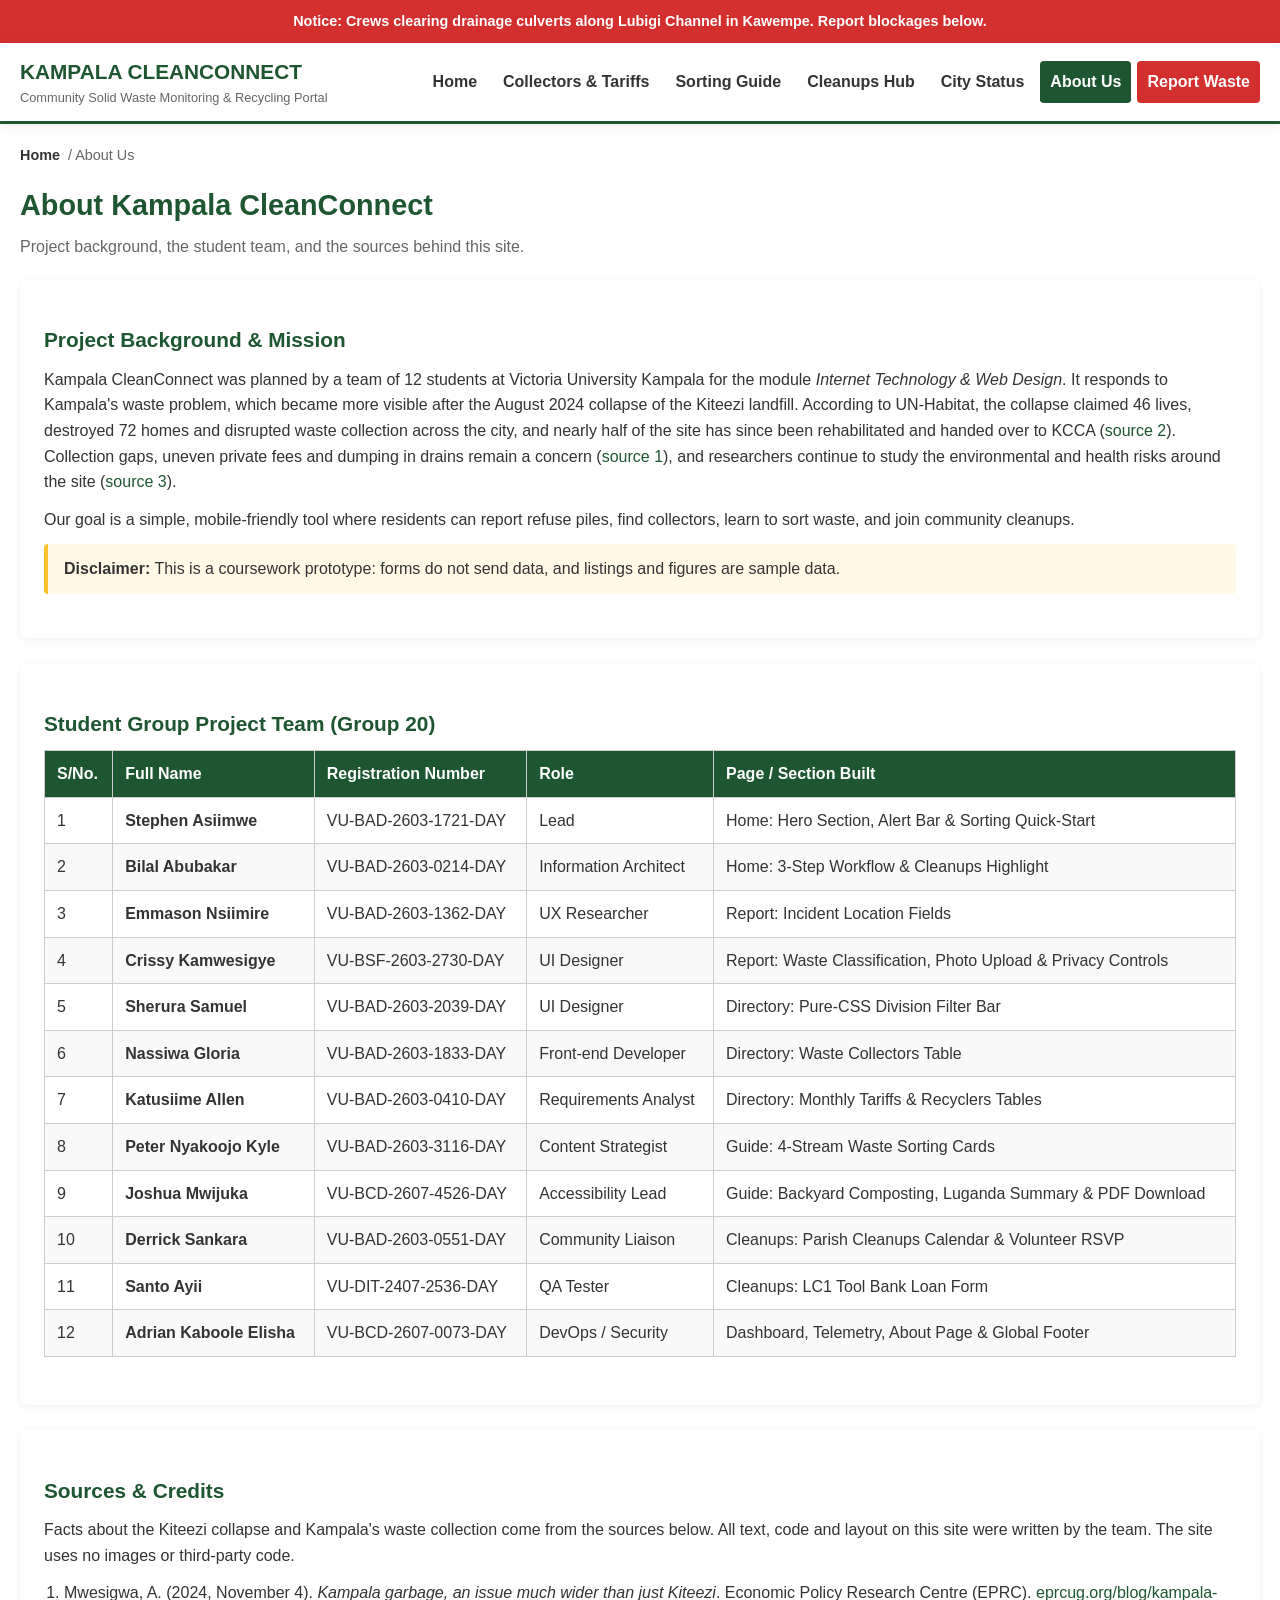
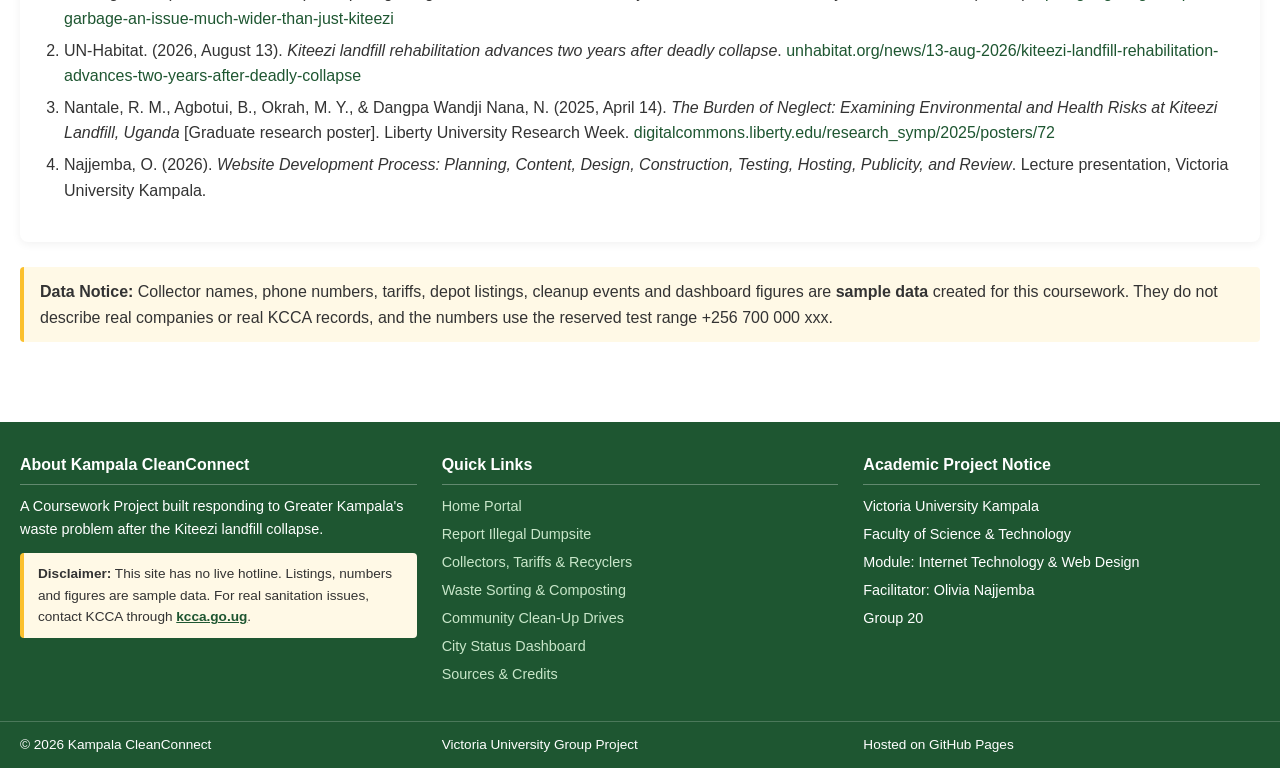
==== commit 6e22392a: "Add disclaimer to about section: clarify that the prototype does not send data and contains sample i" ====
--- a/about.html
+++ b/about.html
@@ -84,8 +84,11 @@
         <p>
           Our goal is a simple, mobile-friendly tool where residents can report
           refuse piles, find collectors, learn to sort waste, and join community
-          cleanups. This is a coursework prototype: forms do not send data, and
-          listings and figures are sample data.
+          cleanups.
+        </p>
+        <p class="data-notice">
+          <strong>Disclaimer:</strong> This is a coursework prototype: forms do
+          not send data, and listings and figures are sample data.
         </p>
       </article>
 
--- a/style.css
+++ b/style.css
@@ -783,6 +783,50 @@
   cursor: pointer;
 }
 
+/* Division checkbox grid on report.html (Member 3: Emmason Nsiimire) */
+.division-grid {
+  display: grid;
+  grid-template-columns: repeat(2, 1fr);
+  gap: 0.5rem 1rem;
+  margin-top: 0.35rem;
+}
+
+.division-option {
+  position: relative;
+}
+
+.division-check {
+  position: absolute;
+  left: 0.65rem;
+  top: 50%;
+  transform: translateY(-50%);
+  margin: 0;
+  cursor: pointer;
+}
+
+.form-group .division-label {
+  display: block;
+  font-weight: normal;
+  line-height: 1.35;
+  padding: 0.45rem 0.55rem 0.45rem 2rem;
+  margin-bottom: 0;
+  border: 1px solid #ddd;
+  border-radius: 6px;
+  cursor: pointer;
+  background-color: white;
+  transition: background-color 0.15s ease, border-color 0.15s ease;
+}
+
+.form-group .division-label:hover {
+  background-color: #f5f5f5;
+}
+
+.division-check:checked + .division-label {
+  background-color: #75e2f1;
+  border-color: #47f438;
+  font-weight: bold;
+}
+
 .urgent {
   color: var(--alert);
   font-weight: bold;
@@ -906,6 +950,7 @@
   .card-grid,
   .highlight-grid,
   .two-col,
+  .division-grid,
   .footer-container,
   .footer-bottom-inner {
     grid-template-columns: 1fr;
